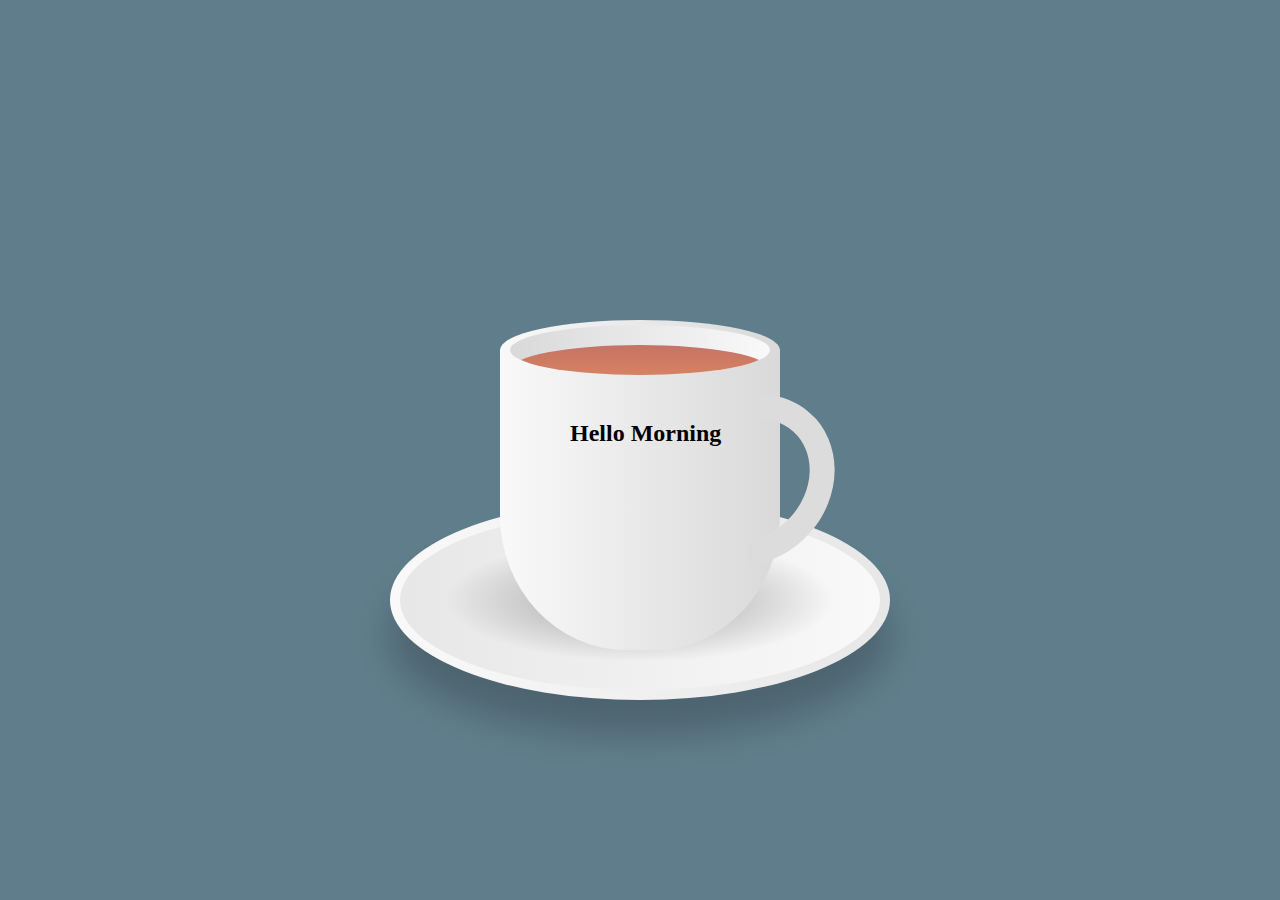
==== Coffee/index.html @ ede99bef "coffee" ====
<!DOCTYPE html>
<html lang="en">
<head>
    <meta charset="UTF-8">
    <meta http-equiv="X-UA-Compatible" content="IE=edge">
    <meta name="viewport" content="width=device-width, initial-scale=1.0">
    <link rel="stylesheet" href="./styles.css">
    <title>Document</title>

</head>
<body>
    <div class="container">
        <div class="plate">

        </div>
        <div class="cup">
            <h2>
                Hello Morning
            </h2>
            <div class="top">
                <div class="vapour">
                    <span style="--i:1;"></span>
                    <span style="--i:3;"></span>
                    <span style="--i:16;"></span>
                    <span style="--i:5;"></span>
                    <span style="--i:13;"></span>
                    <span style="--i:20;"></span>
                    <span style="--i:6;"></span>
                    <span style="--i:7;"></span>
                    <span style="--i:10;"></span>
                    <span style="--i:8;"></span>
                    <span style="--i:17;"></span>
                    <span style="--i:11;"></span>
                    <span style="--i:12;"></span>
                    <span style="--i:14;"></span>
                    <span style="--i:2;"></span>
                    <span style="--i:9;"></span>
                    <span style="--i:15;"></span>
                    <span style="--i:4;"></span>
                    <span style="--i:19;"></span>
                   
                </div>
                <div class="circle">
                    <div class="tea">

                    </div>
                </div>
            </div>
            <div class="handle">

            </div>
        </div>
    </div>
</body>
</html>
---- Coffee/styles.css ----
*{
    margin: 0;
    padding: 0;
    box-sizing: border-box;
}   

body{
    display: flex;
    justify-content: center;
    align-items: center;
    min-height: 100vh;
    background-color: #607d8b;
}

.container{
    position: relative;
    top: 50px;
}
.cup{
    position: relative;
    width: 280px;
    height: 300px;
    background: linear-gradient(to right, #f9f9f9, #d9d9d9);
    border-bottom-left-radius: 45%;
    border-bottom-right-radius: 45%;
}
.cup h2{
    position: absolute;
    top: 70px;
    right: 0;
    left: 70px;
    
}
.top{
    position: absolute;
    top: -30px;
    left: 0;
    width: 100%;
    height: 60px;
    background: linear-gradient(to right, #f9f9f9, #d9d9d9);
    border-radius: 50%;
    
}
.circle{
    position: absolute;
    top: 5px;
    left: 10px;
    width: calc(100% - 20px);
    height: 50px;
    background: linear-gradient(to left, #f9f9f9, #d9d9d9);
    border-radius: 50%;
    box-sizing: border-box;
    overflow: hidden;
}

.tea{
    position: absolute;
    top:20px;
    left: 0;
    width: 100%;
    height: 100%;
    background: linear-gradient(#c57365, #e28b62);
    border-radius: 50%;
}
.handle{
    position: absolute;
    right: -50px;
    top: 40px;
    width: 160px;
    height: 180px;
    border: 25px solid #dcdcdc;
    border-left: 25px solid transparent;
    border-bottom: 25px solid transparent;
    border-radius: 50%;
    transform: rotate(42deg);
}
.plate{
    position: absolute;
    bottom: -50px;
    left: 50%;
    transform: translateX(-50%);
    width: 500px;
    height: 200px;
    background: linear-gradient(to right, #f9f9f9, #e7e7e7);
    border-radius: 50%;
    box-shadow: 0 35px 35px rgba(0,0,0,0.2);
}
.plate::before{
    content: '';
    position: absolute;
    top: 10px;
    left: 10px;
    right: 10px;
    bottom: 10px;
    border-radius: 50%;
    background: linear-gradient(to left, #f9f9f9, #e7e7e7);
}
.plate::after
{
    content: '';
    position: absolute;
    top: 30px;
    left: 30px;
    bottom: 30px;
    right: 30px;
    background: radial-gradient(rgba(0,0,0,0.2) 25%,
    transparent, transparent);
    border-radius: 50%;
}
.vapour{
    position: relative;
    display: flex;
    z-index: 1;
    padding: 0 20px;
}
.vapour span{
    position: relative;
    bottom: 50px;
    display: block;
    margin: 0 2px 50px;
    min-width: 8px;
    height: 120px;
    background: #fff;
    border-radius: 50%;
    animation: animate 5s linear infinite;
    opacity: 0;
    filter: blur(8px);
    animation-delay: calc(var(--i)* -0.5s);
}
@keyframes animate {
    0%{
        transform: translateY(0) scaleX(1);
        opacity: 0;
    }  
    15%{
        opacity: 1;
    }
    50%{
        transform: translateY(-150px) scaleX(5) ;
    } 
    95%{
        opacity: 0;
    }
    100%{
        transform: translateY(-300px) scaleX(10);
    }
}
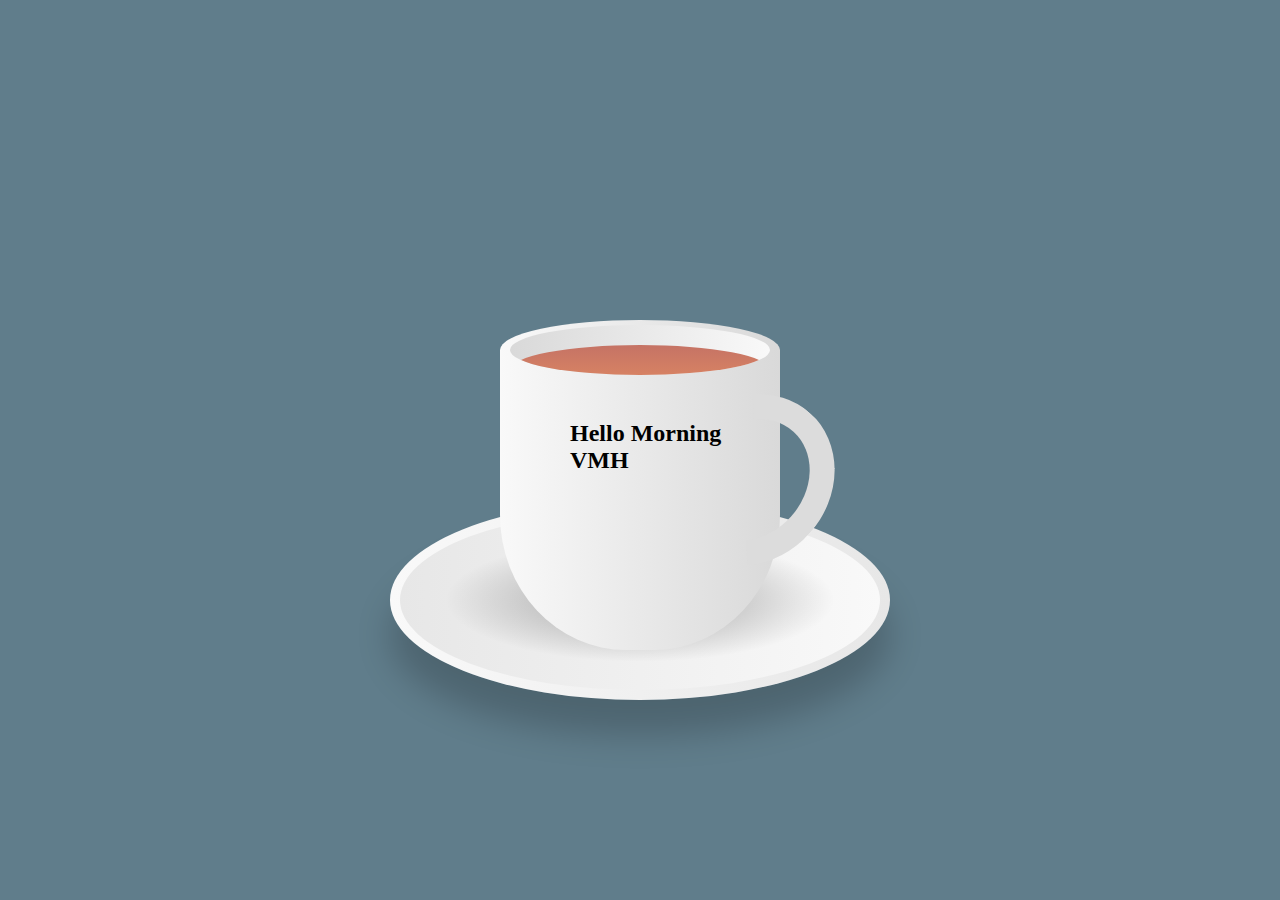
==== commit ff0b5ab1: "Update index.html" ====
--- a/Coffee/index.html
+++ b/Coffee/index.html
@@ -16,6 +16,7 @@
         <div class="cup">
             <h2>
                 Hello Morning
+                VMH
             </h2>
             <div class="top">
                 <div class="vapour">
@@ -52,4 +53,4 @@
         </div>
     </div>
 </body>
-</html>+</html>
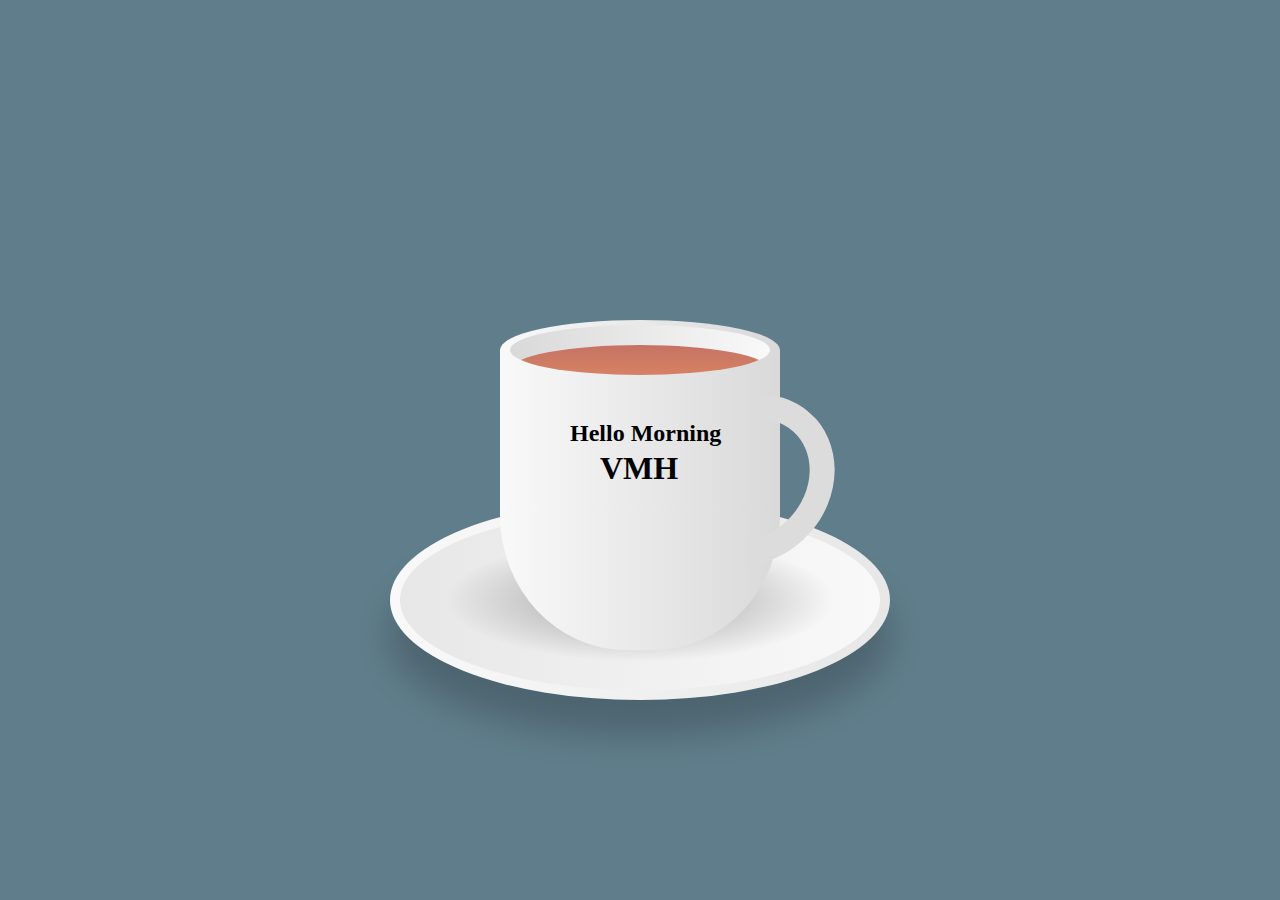
==== commit 4700f0fe: "update" ====
--- a/Coffee/index.html
+++ b/Coffee/index.html
@@ -14,9 +14,9 @@
 
         </div>
         <div class="cup">
+            <h1>VMH</h1>
             <h2>
                 Hello Morning
-                VMH
             </h2>
             <div class="top">
                 <div class="vapour">
@@ -53,4 +53,4 @@
         </div>
     </div>
 </body>
-</html>
+</html>--- a/Coffee/styles.css
+++ b/Coffee/styles.css
@@ -29,6 +29,13 @@
     top: 70px;
     right: 0;
     left: 70px;
+    
+}
+.cup h1{
+    position: absolute;
+    top: 100px;
+    right: 0;
+    left: 100px;
     
 }
 .top{
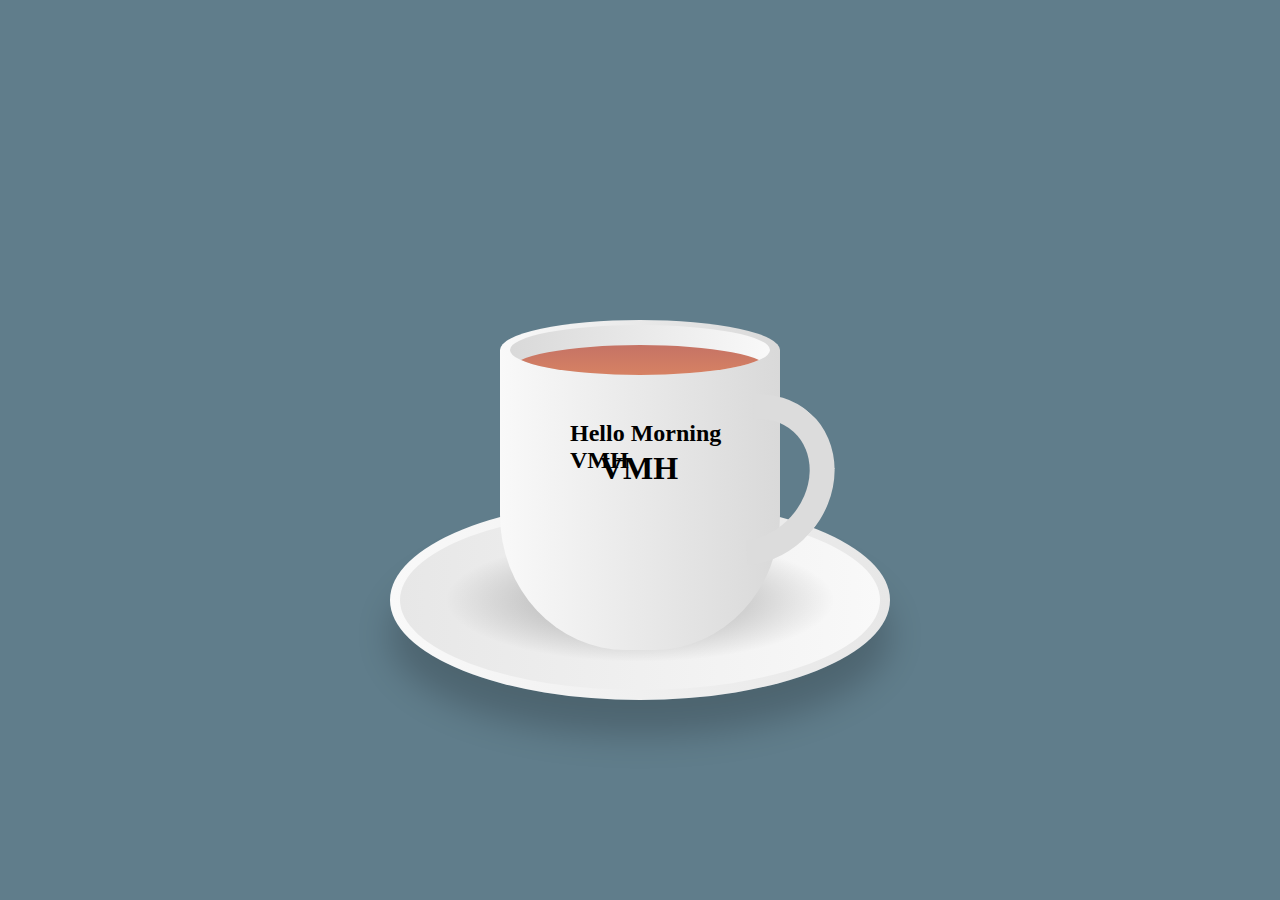
==== commit 0247f64c: "Merge branch 'main' of https://github.com/mrminhoan/mrminhoan.github.io into main" ====
--- a/Coffee/index.html
+++ b/Coffee/index.html
@@ -17,6 +17,7 @@
             <h1>VMH</h1>
             <h2>
                 Hello Morning
+                VMH
             </h2>
             <div class="top">
                 <div class="vapour">
@@ -53,4 +54,4 @@
         </div>
     </div>
 </body>
-</html>+</html>
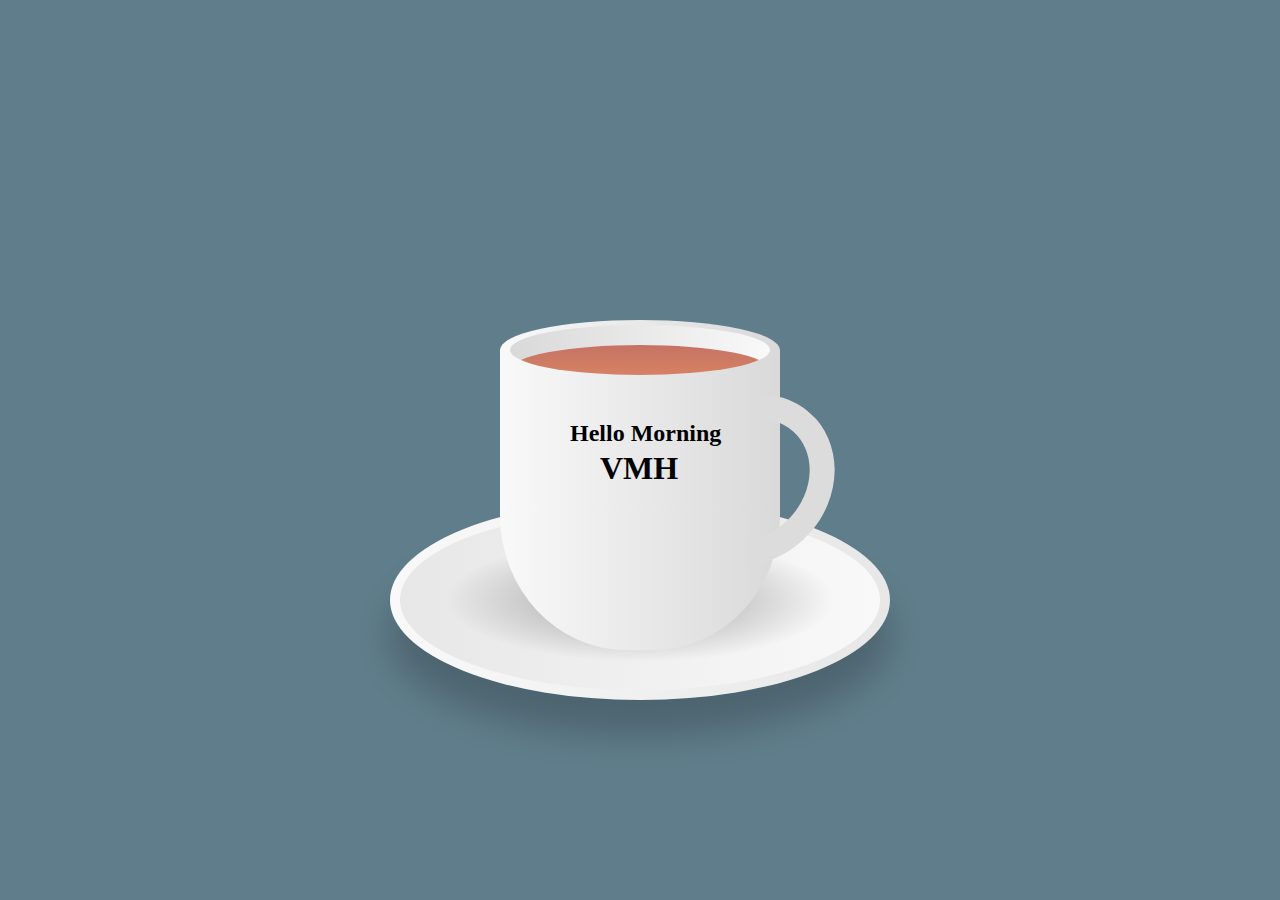
==== commit 050bfedb: "upload" ====
--- a/Coffee/index.html
+++ b/Coffee/index.html
@@ -17,7 +17,6 @@
             <h1>VMH</h1>
             <h2>
                 Hello Morning
-                VMH
             </h2>
             <div class="top">
                 <div class="vapour">
@@ -54,4 +53,4 @@
         </div>
     </div>
 </body>
-</html>
+</html>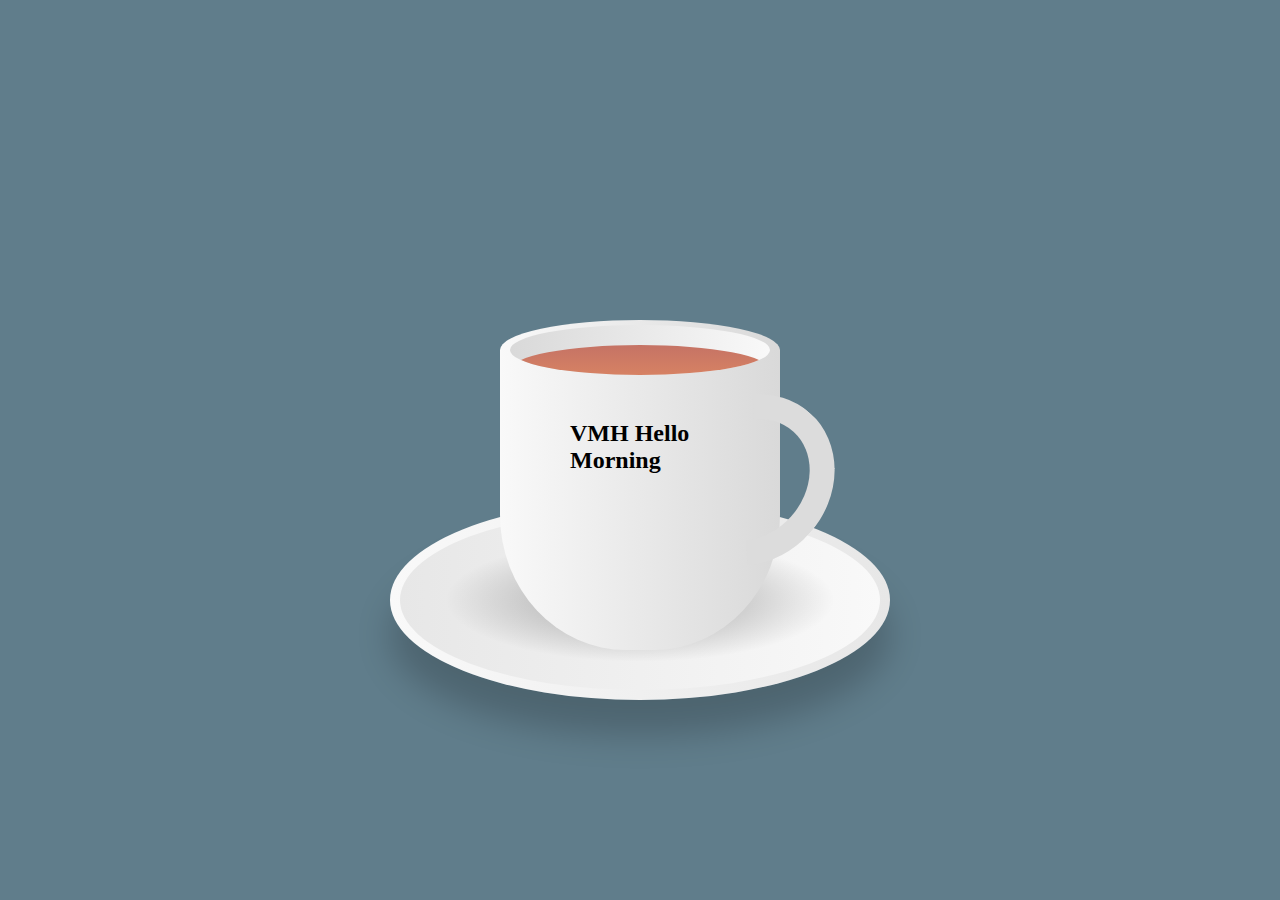
==== commit 736f81e7: "Update index.html" ====
--- a/Coffee/index.html
+++ b/Coffee/index.html
@@ -14,9 +14,9 @@
 
         </div>
         <div class="cup">
-            <h1>VMH</h1>
+       
             <h2>
-                Hello Morning
+                VMH Hello Morning
             </h2>
             <div class="top">
                 <div class="vapour">
@@ -53,4 +53,4 @@
         </div>
     </div>
 </body>
-</html>+</html>
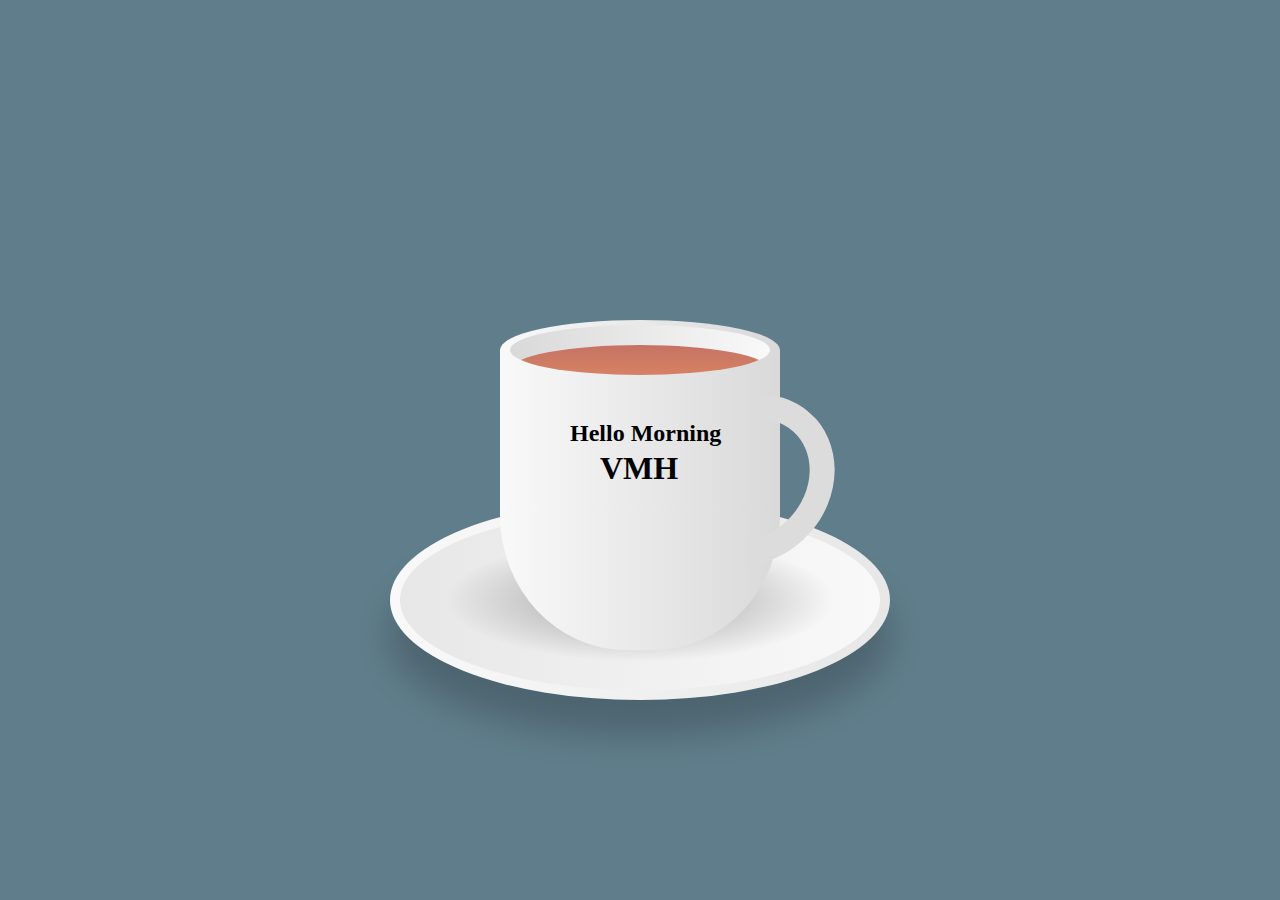
==== commit 8c463ff2: "coffee" ====
--- a/Coffee/index.html
+++ b/Coffee/index.html
@@ -14,9 +14,9 @@
 
         </div>
         <div class="cup">
-       
+            <h1>VMH</h1>
             <h2>
-                VMH Hello Morning
+                Hello Morning
             </h2>
             <div class="top">
                 <div class="vapour">
@@ -53,4 +53,4 @@
         </div>
     </div>
 </body>
-</html>
+</html>